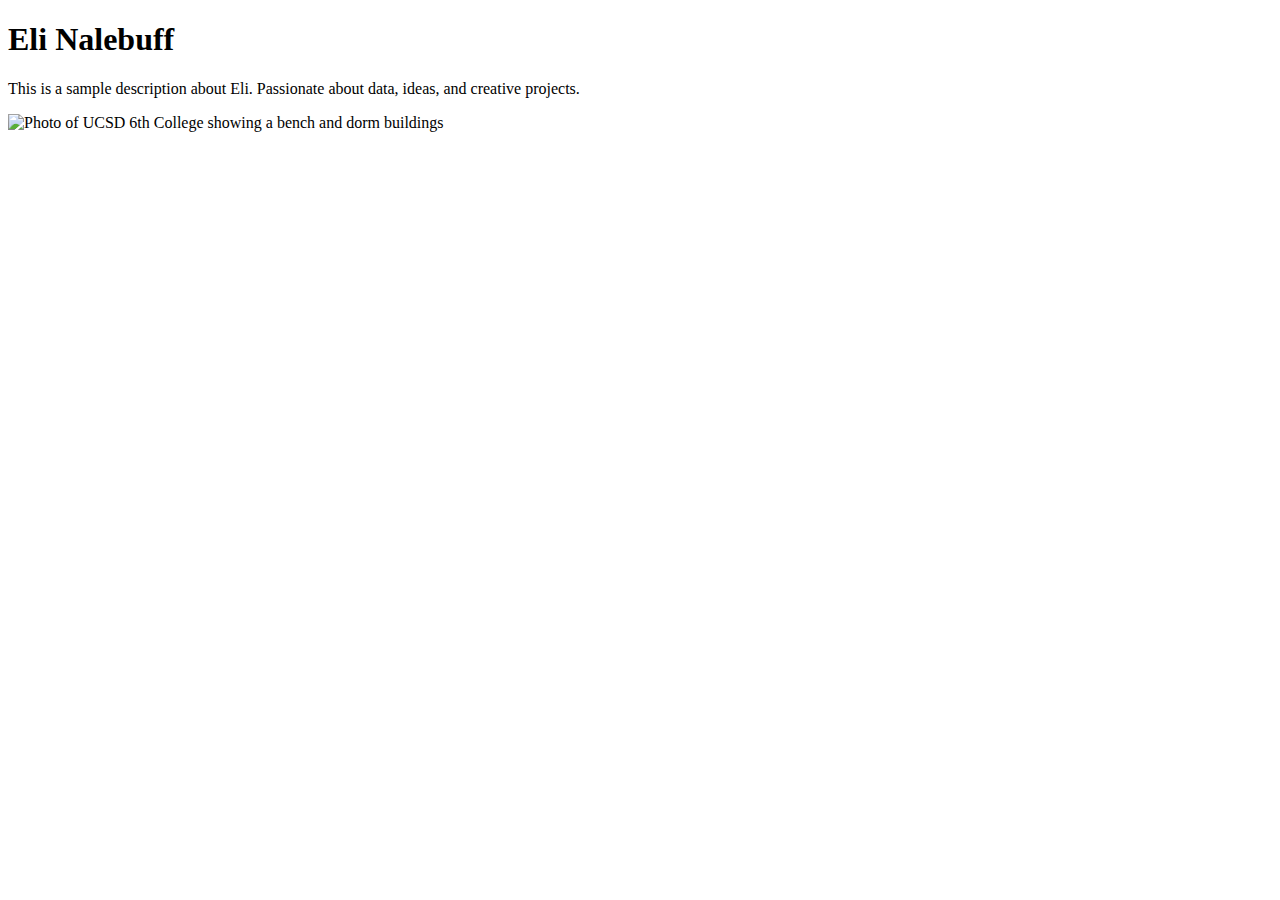
==== index.html @ 9f02b36b "test" ====
<!DOCTYPE html>
<html lang="en">
<head>
    <meta charset="UTF-8">
    <meta name="viewport" content="width=device-width, initial-scale=1.0">
    <title>ELI NALEBUFF: Personal site and portfolio</title>
</head>
<body>
    <h1>Eli Nalebuff</h1>
    <p>This is a sample description about Eli. Passionate about data, ideas, and creative projects.</p>
    <img src="images/ucsd_photo.png" alt="Photo of UCSD 6th College showing a bench and dorm buildings">
</body>
</html>
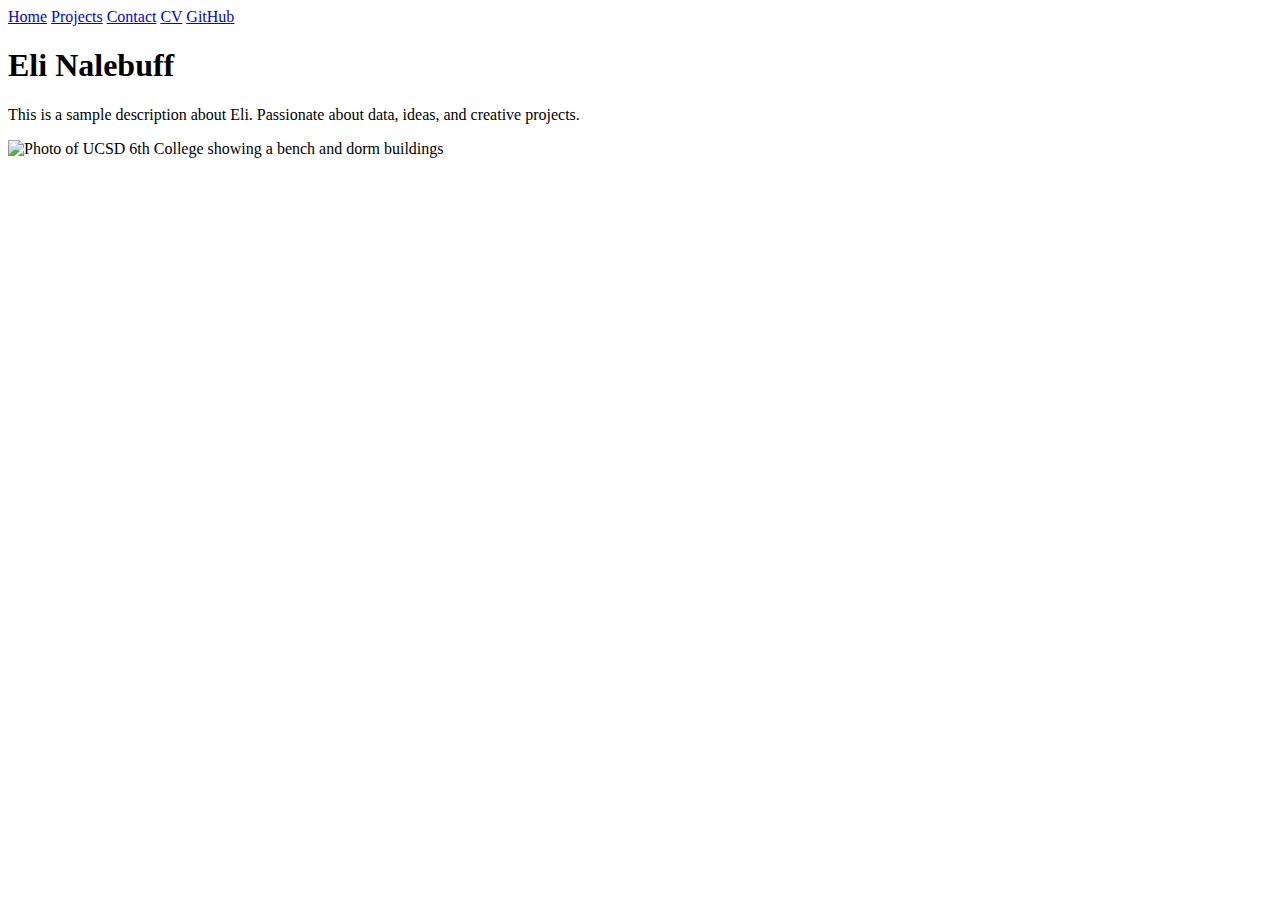
==== commit f86b3d06: "push" ====
--- a/index.html
+++ b/index.html
@@ -4,10 +4,18 @@
     <meta charset="UTF-8">
     <meta name="viewport" content="width=device-width, initial-scale=1.0">
     <title>ELI NALEBUFF: Personal site and portfolio</title>
+    <link rel="stylesheet" href="style.css">
 </head>
 <body>
+    <nav>
+        <a href="index.html">Home</a>
+        <a href="projects/index.html">Projects</a>
+        <a href="contact/index.html">Contact</a>
+        <a href="cv/index.html">CV</a>
+        <a href="https://github.com/elinalebuff" target="_blank">GitHub</a>
+    </nav>
     <h1>Eli Nalebuff</h1>
     <p>This is a sample description about Eli. Passionate about data, ideas, and creative projects.</p>
-    <img src="images/ucsd_photo.png" alt="Photo of UCSD 6th College showing a bench and dorm buildings">
+    <img src="images/ucsd_photo.png" alt="Photo of UCSD 6th College showing a bench and dorm buildings" style="width:300px; height:auto;">
 </body>
 </html>--- a/style.css
+++ b/style.css
@@ -0,0 +1,19 @@
+<!DOCTYPE html>
+<html lang="en">
+<head>
+    <meta charset="UTF-8">
+    <meta name="viewport" content="width=device-width, initial-scale=1.0">
+    <title>Contact - Eli Nalebuff</title>
+    <link rel="stylesheet" href="../style.css">
+</head>
+<body>
+    <nav>
+        <a href="../index.html">Home</a>
+        <a href="../projects/index.html">Projects</a>
+        <a href="../contact/index.html">Contact</a>
+        <a href="https://github.com/elinalebuff" target="_blank">GitHub</a>
+    </nav>
+    <h1>Contact</h1>
+    <img src="images/ucsd_photo.png" alt="Photo of UCSD 6th College showing a bench and dorm buildings" style="width:300px; height:auto;">
+</body>
+</html>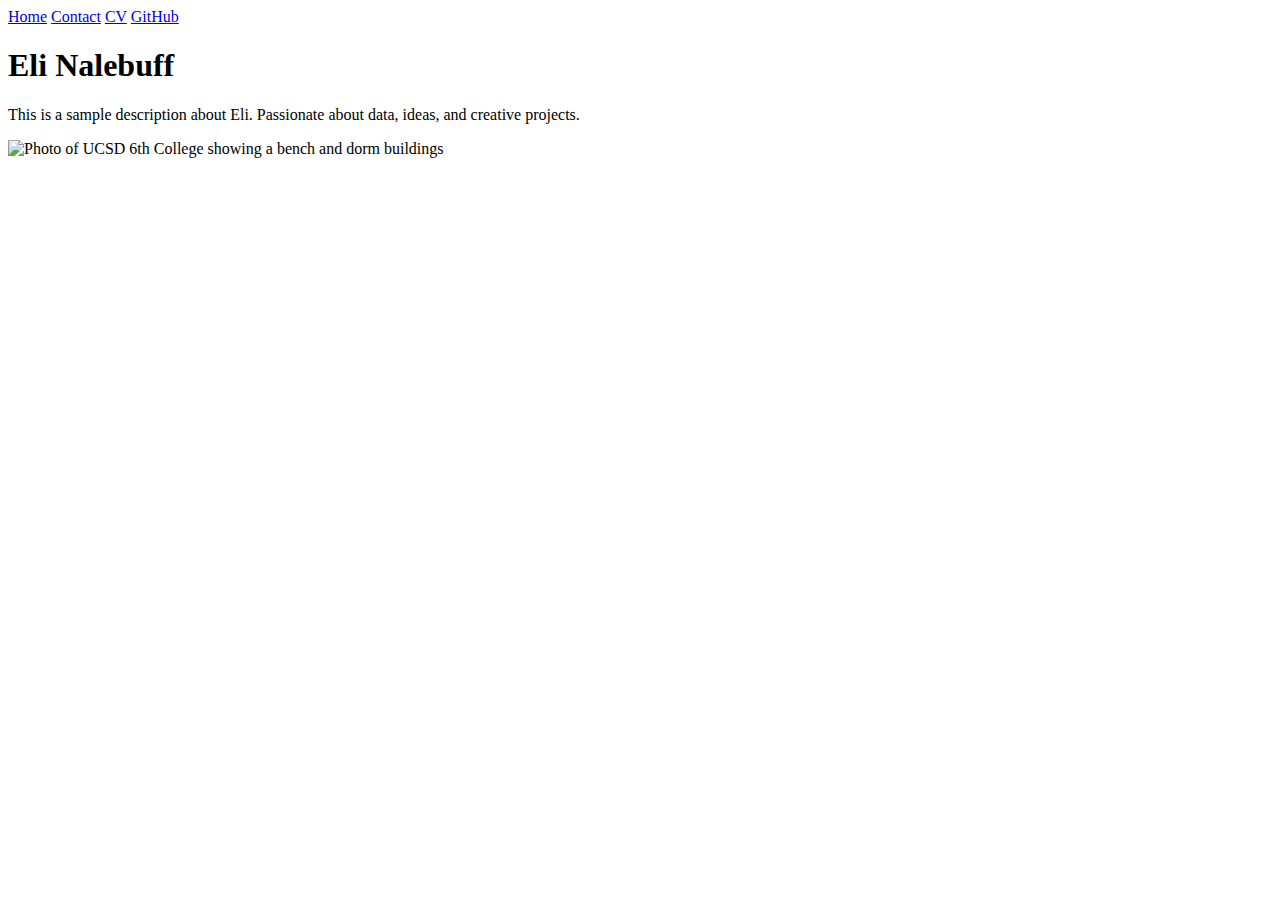
==== commit c662e9ee: "test" ====
--- a/index.html
+++ b/index.html
@@ -9,7 +9,6 @@
 <body>
     <nav>
         <a href="index.html">Home</a>
-        <a href="projects/index.html">Projects</a>
         <a href="contact/index.html">Contact</a>
         <a href="cv/index.html">CV</a>
         <a href="https://github.com/elinalebuff" target="_blank">GitHub</a>
--- a/style.css
+++ b/style.css
@@ -9,7 +9,6 @@
 <body>
     <nav>
         <a href="../index.html">Home</a>
-        <a href="../projects/index.html">Projects</a>
         <a href="../contact/index.html">Contact</a>
         <a href="https://github.com/elinalebuff" target="_blank">GitHub</a>
     </nav>
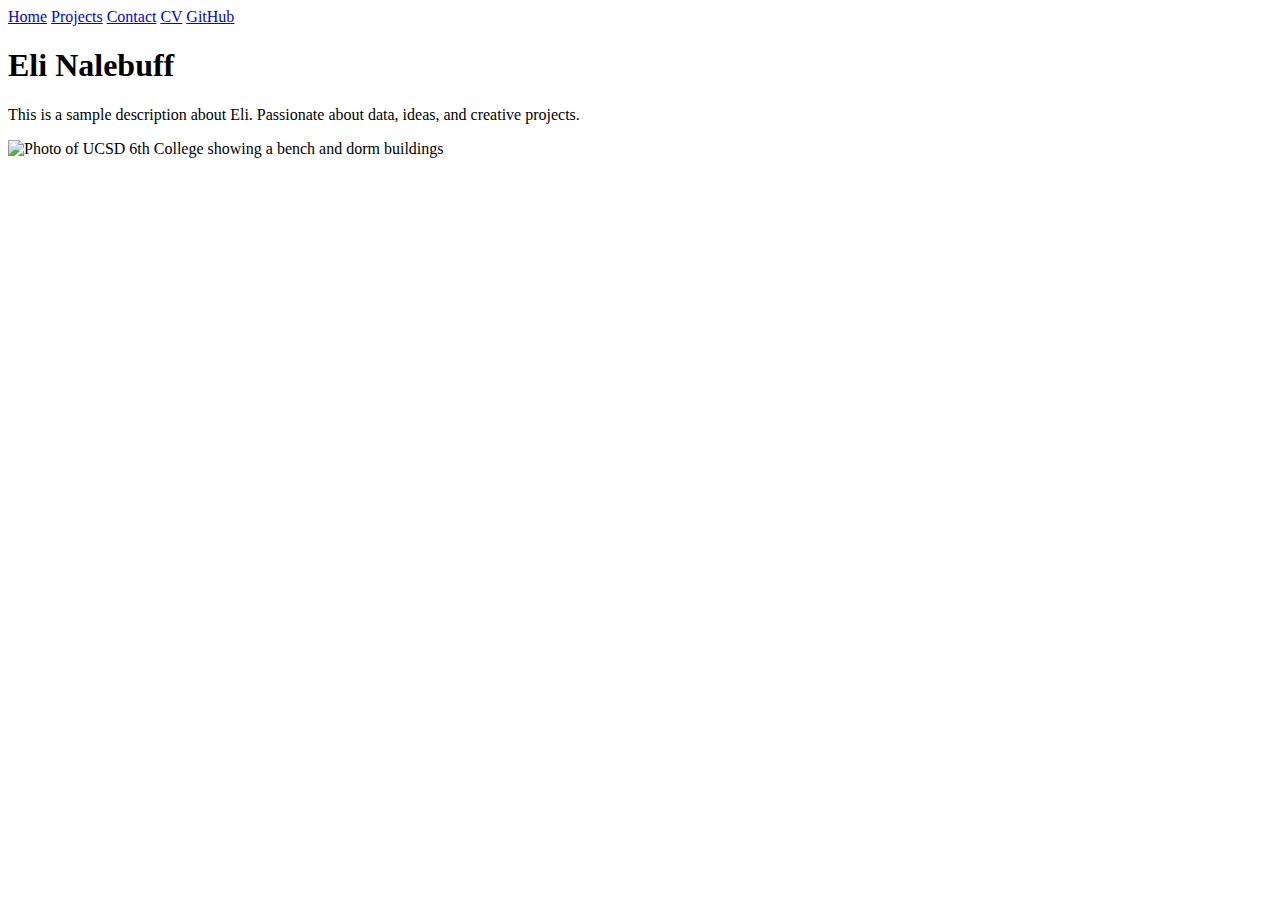
==== commit 7a0efe89: "Merge branch 'main' of https://github.com/EliNalebuff/lab1_dsc106" ====
--- a/index.html
+++ b/index.html
@@ -9,6 +9,7 @@
 <body>
     <nav>
         <a href="index.html">Home</a>
+        <a href="Projects/index.html">Projects</a>
         <a href="contact/index.html">Contact</a>
         <a href="cv/index.html">CV</a>
         <a href="https://github.com/elinalebuff" target="_blank">GitHub</a>
@@ -17,4 +18,4 @@
     <p>This is a sample description about Eli. Passionate about data, ideas, and creative projects.</p>
     <img src="images/ucsd_photo.png" alt="Photo of UCSD 6th College showing a bench and dorm buildings" style="width:300px; height:auto;">
 </body>
-</html>+</html>
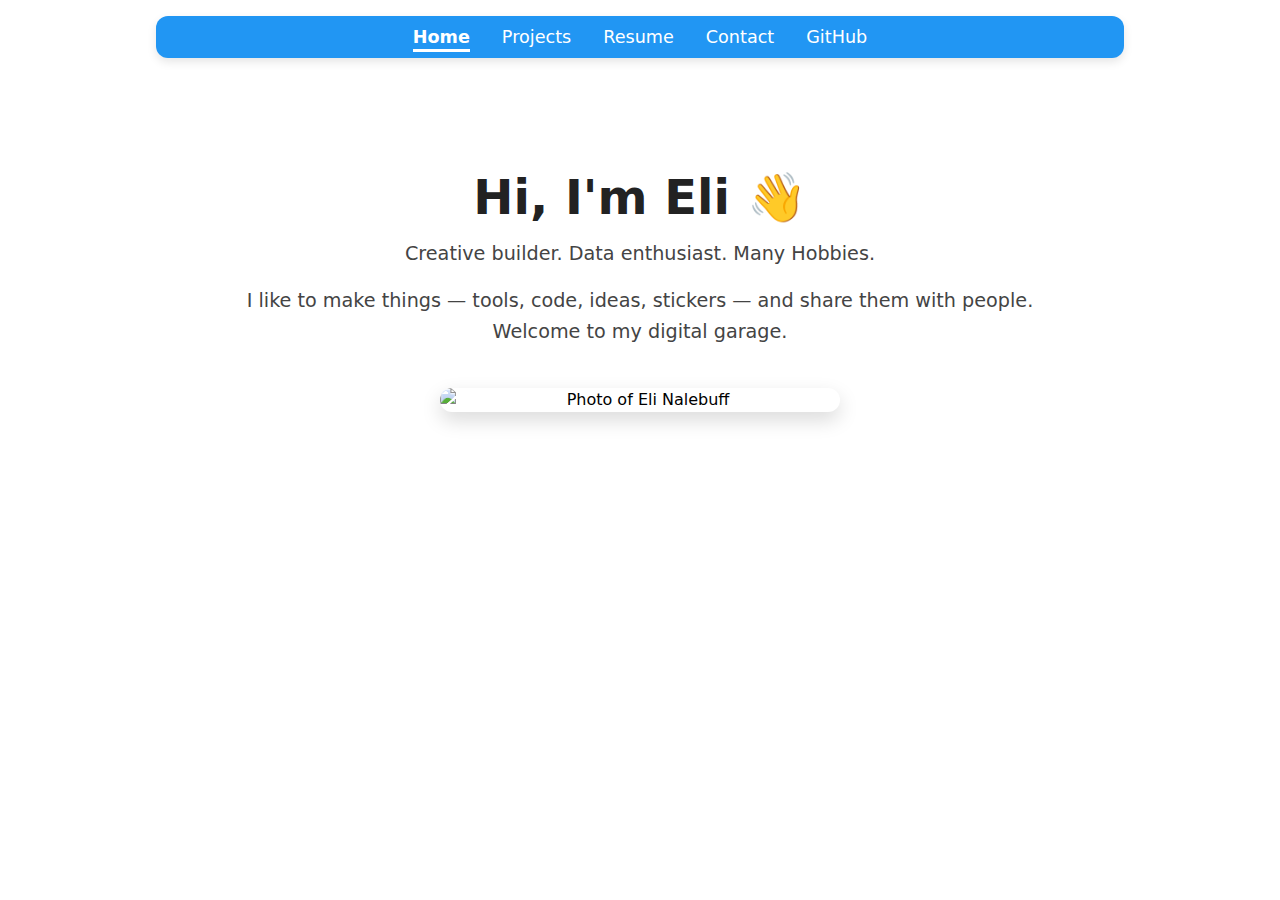
==== commit 34c1eabf: "test" ====
--- a/index.html
+++ b/index.html
@@ -1,21 +1,29 @@
 <!DOCTYPE html>
 <html lang="en">
 <head>
-    <meta charset="UTF-8">
-    <meta name="viewport" content="width=device-width, initial-scale=1.0">
-    <title>ELI NALEBUFF: Personal site and portfolio</title>
-    <link rel="stylesheet" href="style.css">
+  <meta charset="UTF-8" />
+  <meta name="viewport" content="width=device-width, initial-scale=1.0" />
+  <title>Eli Nalebuff: Personal site and portfolio</title>
+  <link rel="stylesheet" href="style.css" />
 </head>
 <body>
-    <nav>
-        <a href="index.html">Home</a>
-        <a href="Projects/index.html">Projects</a>
-        <a href="contact/index.html">Contact</a>
-        <a href="cv/index.html">CV</a>
-        <a href="https://github.com/elinalebuff" target="_blank">GitHub</a>
-    </nav>
-    <h1>Eli Nalebuff</h1>
-    <p>This is a sample description about Eli. Passionate about data, ideas, and creative projects.</p>
-    <img src="images/ucsd_photo.png" alt="Photo of UCSD 6th College showing a bench and dorm buildings" style="width:300px; height:auto;">
+  <nav>
+    <ul class="navbar">
+      <li><a href="../" class="nav-link current">Home</a></li>
+      <li><a href="../projects/" class="nav-link">Projects</a></li>
+      <li><a href="../resume/" class="nav-link">Resume</a></li>
+      <li><a href="../contact/" class="nav-link">Contact</a></li>
+      <li><a href="https://github.com/elinalebuff" class="nav-link" target="_blank">GitHub</a></li>
+    </ul>
+  </nav>
+
+  <main>
+    <section class="hero">
+      <h1>Hi, I'm Eli 👋</h1>
+      <p>Creative builder. Data enthusiast. Many Hobbies.</p>
+      <p>I like to make things — tools, code, ideas, stickers — and share them with people. Welcome to my digital garage.</p>
+      <img src="images/ucsd_photo.png" alt="Photo of Eli Nalebuff" class="hero-img" />
+    </section>
+  </main>
 </body>
-</html>
+</html>--- a/style.css
+++ b/style.css
@@ -1,18 +1,290 @@
-<!DOCTYPE html>
-<html lang="en">
-<head>
-    <meta charset="UTF-8">
-    <meta name="viewport" content="width=device-width, initial-scale=1.0">
-    <title>Contact - Eli Nalebuff</title>
-    <link rel="stylesheet" href="../style.css">
-</head>
-<body>
-    <nav>
-        <a href="../index.html">Home</a>
-        <a href="../contact/index.html">Contact</a>
-        <a href="https://github.com/elinalebuff" target="_blank">GitHub</a>
-    </nav>
-    <h1>Contact</h1>
-    <img src="images/ucsd_photo.png" alt="Photo of UCSD 6th College showing a bench and dorm buildings" style="width:300px; height:auto;">
-</body>
-</html>+html {
+    --color-accent: oklch(65% 50% 0);
+    accent-color: var(--color-accent);
+  }
+  
+  body {
+    font: 100%/1.5 system-ui;
+    max-width: 100ch;
+    margin-inline: auto;
+    padding-inline: 1em;
+    box-sizing: border-box;
+  }
+  
+  nav {
+    background-color: #2196f3; /* bright blue */
+    padding: 0.5em 1em;
+    border-bottom: none;
+    border-radius: 12px;
+    margin: 1em auto;
+    max-width: 95%;
+    box-shadow: 0 4px 10px rgba(0, 0, 0, 0.1);
+  }
+  
+  nav a {
+    flex: 1;
+    text-align: center;
+    text-decoration: none;
+    color: inherit;
+    padding: 0.5em;
+  }
+  
+  nav a:hover {
+    border-bottom: 0.4em solid var(--color-accent);
+    background-color: oklch(from var(--color-accent) 95% 5% h);
+  }
+  
+  nav .current {
+    border-bottom: 0.4em solid oklch(80% 3% 200);
+    padding-bottom: 0.1em;
+  }
+  
+  h1, h2, h3, h4, h5, h6 {
+    line-height: 1.1;
+    text-wrap: balance;
+  }
+  .contact-form {
+    display: grid;
+    grid-template-columns: 1fr 2fr;
+    gap: 1em 2em;
+    max-width: 600px;
+    margin: 2em auto;
+    align-items: center;
+  }
+  
+  .contact-form label {
+    text-align: right;
+    padding-right: 0.5em;
+    font-weight: 600;
+  }
+  
+  .contact-form input,
+  .contact-form textarea {
+    font: inherit;
+    padding: 0.5em;
+    width: 100%;
+    box-sizing: border-box;
+    border: 1px solid #ccc;
+    border-radius: 4px;
+    background-color: #f9f9f9;
+  }
+  
+  .contact-form textarea {
+    resize: vertical;
+  }
+  
+  .contact-form button {
+    grid-column: 2;
+    padding: 0.7em 1.2em;
+    border: none;
+    background-color: var(--color-accent);
+    color: white;
+    font-weight: bold;
+    border-radius: 4px;
+    cursor: pointer;
+    transition: background-color 0.2s ease-in-out;
+  }
+  
+  .contact-form button:hover {
+    background-color: oklch(from var(--color-accent) 45% 40% h);
+  }
+
+  @media (max-width: 600px) {
+    .contact-form {
+      grid-template-columns: 1fr;
+    }
+  
+    .contact-form label {
+      text-align: left;
+    }
+  
+    .contact-form button {
+      grid-column: 1;
+    }
+  }
+
+  /* Header styles */
+  
+  .navbar {
+    list-style: none;
+    display: flex;
+    justify-content: center;
+    gap: 2em;
+    margin: 0;
+    padding: 0;
+  }
+  
+  .nav-link {
+    text-decoration: none;
+    color: white;
+    font-weight: 500;
+    padding: 0.5em 0;
+    border-bottom: 2px solid transparent;
+    transition: all 0.3s ease;
+    font-size: 1.1rem;
+  }
+  
+  .nav-link:hover {
+    background-color: rgba(255, 255, 255, 0.2);
+    border-radius: 8px;
+    font-weight: 600;
+  }
+  
+  .nav-link.current {
+    color: #fff;
+    font-weight: 600;
+    border-bottom: 3px solid #fff;
+  }
+
+  .projects {
+    display: grid;
+    grid-template-columns: repeat(auto-fill, minmax(15em, 1fr));
+    grid-template-rows: auto 1fr;
+    gap: 1em;
+    padding: 1em;
+  }
+
+  .projects article {
+    display: grid;
+    grid-template-rows: subgrid;
+    grid-row: span 3;
+    padding: 1em;
+    background-color: #f8f8f8;
+    border-radius: 8px;
+    box-shadow: 0 2px 6px rgba(0, 0, 0, 0.05);
+  }
+  
+  .projects h2 {
+    margin: 0;
+  }
+  
+  .projects img {
+    width: 100%;
+    height: auto;
+    display: block;
+    border-radius: 4px;
+  }
+
+  .projects h1 {
+    text-align: center;
+    font-size: 2.5rem;
+    margin: 2rem auto 1rem auto;
+    width: 100%;
+    grid-column: 1 / -1;
+    grid-row: 1;
+  }
+
+  /* Center the contact form and heading */
+.contact-page {
+    display: flex;
+    flex-direction: column;
+    align-items: center;
+    text-align: center;
+    margin-top: 2rem;
+  }
+  
+  /* CONTACT PAGE STYLING */
+
+.contact-container {
+    display: flex;
+    flex-direction: column;
+    align-items: center;
+    padding: 3rem 1rem;
+    max-width: 700px;
+    margin: auto;
+    background-color: #ffffff;
+    box-shadow: 0 4px 12px rgba(0, 0, 0, 0.07);
+    border-radius: 12px;
+  }
+  
+  .contact-heading {
+    font-size: 2.5rem;
+    font-weight: 700;
+    margin-bottom: 2rem;
+    color: #333;
+  }
+  
+  .contact-form {
+    display: flex;
+    flex-direction: column;
+    width: 100%;
+    gap: 1.25rem;
+  }
+  
+  .contact-form label {
+    font-weight: 600;
+    color: #333;
+    text-align: left;
+  }
+  
+  .contact-form input,
+  .contact-form textarea {
+    font: inherit;
+    padding: 0.75em 1em;
+    border: 1px solid #ccc;
+    border-radius: 8px;
+    background-color: #f5f5f5;
+    transition: all 0.2s ease-in-out;
+  }
+  
+  .contact-form input:focus,
+  .contact-form textarea:focus {
+    outline: none;
+    border-color: var(--color-accent);
+    background-color: #fff;
+    box-shadow: 0 0 0 3px rgba(33, 150, 243, 0.2);
+  }
+  
+  .contact-form button {
+    align-self: flex-end;
+    padding: 0.75em 1.5em;
+    font-weight: bold;
+    color: white;
+    background-color: var(--color-accent);
+    border: none;
+    border-radius: 8px;
+    cursor: pointer;
+    transition: background-color 0.2s ease-in-out;
+  }
+  
+  .contact-form button:hover {
+    background-color: oklch(from var(--color-accent) 45% 40% h);
+  }
+  /* HERO SECTION STYLE */
+
+.hero {
+    display: flex;
+    flex-direction: column;
+    align-items: center;
+    text-align: center;
+    padding: 4rem 1.5rem;
+    max-width: 800px;
+    margin: auto;
+  }
+  
+  .hero h1 {
+    font-size: 3rem;
+    margin-bottom: 0.5rem;
+    color: #222;
+  }
+  
+  .hero p {
+    font-size: 1.2rem;
+    margin: 0.5rem 0;
+    color: #444;
+    line-height: 1.6;
+  }
+  
+  .hero-img {
+    margin-top: 2rem;
+    width: 100%;
+    max-width: 400px; /* or 500px if you want it bigger */
+    height: auto;
+    border-radius: 12px;
+    box-shadow: 0 8px 20px rgba(0, 0, 0, 0.15);
+    transition: transform 0.3s ease-in-out;
+  }
+  
+  .hero-img:hover {
+    transform: scale(1.03);
+  }